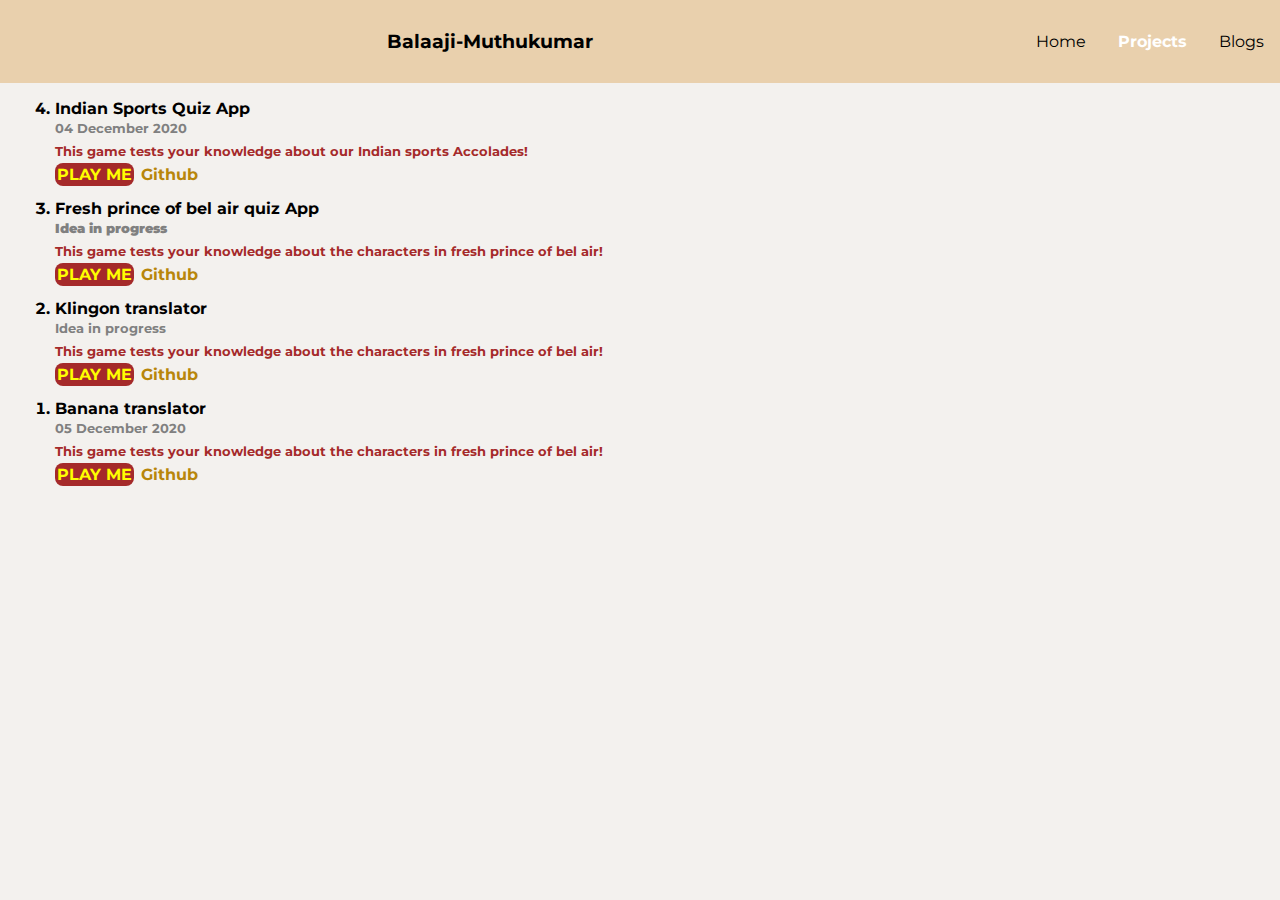
==== projects.html @ da5857f9 "Initial Commit" ====
<!DOCTYPE html>
<html lang="en">
<head>
    <meta charset="UTF-8">
    <meta name="viewport" content="width=device-width, initial-scale=1.0">
    <link rel="stylesheet" href="styles.css">
    <title>Document</title>
</head>
<body>
    <nav class="navigation">
        <h3 class="nav-heading">Balaaji-Muthukumar</h3>
        <ul class="nav-list-container">
            <li class="nav-list"><a href="index.html" class="nav-link">Home</a></li>
            <li class="nav-list"><a href="projects.html" class="link-active">Projects</a></li>
            <li class="nav-list"><a href="blogs.html" class="nav-link">Blogs</a></li>
        </ul>
    </nav>
    <section class="container-center-proj">
        <ol reversed>
            <li class="project-list">Indian Sports Quiz App
                <section class="section">
                    <small>04 December 2020</small>
                    <p>This game tests your knowledge about our Indian sports Accolades! </p>
                    <a href="https://repl.it/@BalajiMuthukuma/quiz-app?embed=1&output=1" class="link link-primary">PLAY ME</a>
                    <a href="https://github.com/balaajimuthukumar/quiz-app" class="link link-secondary">Github</a>
                </section>
            </li>
            <li class="project-list">Fresh prince of bel air quiz App
                <section class="section">
                    <small><b>Idea in progress</b></small>
                    <p>This game tests your knowledge about the characters in fresh prince of bel air! </p>
                    <a href="blank.html" class="link link-primary">PLAY ME</a>
                    <a href="blank.html" class="link link-secondary">Github</a>
                </section>
            </li>
            <li class="project-list">Klingon translator
                <section class="section">
                    <small>Idea in progress</small>
                    <p>This game tests your knowledge about the characters in fresh prince of bel air! </p>
                    <a href="blank.html" class="link link-primary">PLAY ME</a>
                    <a href="blank.html" class="link link-secondary">Github</a>
                </section>
            </li>
            <li class="project-list">Banana translator
                <section class="section">
                    <small>05 December 2020</small>
                    <p>This game tests your knowledge about the characters in fresh prince of bel air! </p>
                    <a href="https://balaaji-minion-translate.netlify.app/" class="link link-primary">PLAY ME</a>
                    <a href="https://github.com/balaajimuthukumar/Minion_Talk" class="link link-secondary">Github</a>
                </section>
            </li>
        </ol>
    </section>

</body>
</html>
---- styles.css ----
@import url('https://fonts.googleapis.com/css2?family=Montserrat&display=swap');
body{
    margin:0;
    padding:0;
    font-family: 'Montserrat', sans-serif;
    background: rgb(243, 241, 238);
}
.container-center{
    display: block;
    margin:auto;
    max-width: 340px;
}
.navigation{
    background-color: rgb(233, 208, 173);
    display:flex;
}
.nav-heading{
    margin:auto;
}
.nav-list-container{
    display:flex;
}
.nav-list{
    display:inline;
    margin: auto;
    padding:1rem;
}
.nav-link{
    text-decoration: none;
    color:black;
}
.link-active{
    text-decoration: none;
    color:white;
    font-weight: bold;
}
.balaaji-img{
    display: block;
    margin:auto;
}
.balaaji-intro{
    text-align: center;
}
.sec-tech{
    display: flex;
    padding: 2px;
    background-color:antiquewhite;
}
.sec-tech-content{
    margin: 0;
}
.sec-projects{
    display:flex;
    padding: 2px;
    background-color:antiquewhite;    
}
.sec-proj-content{
    margin: 0;
}
.link-primary{
    text-decoration: none;
    background-color: brown;
    color: yellow;
    border-radius: 0.5rem;
    padding: 2px;
}
.sec-blogs{
    display: flex;
    padding: 2px;
    background-color:antiquewhite;
}
.sec-proj-content{
    margin: 0;
}
.footer{
    background-color: rgb(236, 211, 177);
    display:flex;
    flex-flow: column;
}
.footer-content{
    text-align: center;
}
p{
    margin: 6px 0px;
    color: brown;
    font-weight: bold;
    font-size: small;
}
.link-secondary{
    text-decoration: none;
    color: darkgoldenrod;
    border-radius: 0.5rem;
    padding: 2px;
}
.project-list{
    margin:15px;
    font-weight: bold;
}
small{
    color:gray;
}
.project-para{
    margin: 6px 0px;
    color: brown;
    font-weight: bold;
    font-size: small;
}
.container-center-blog{
    display: block;
    margin:auto;
    max-width: 540px;
}
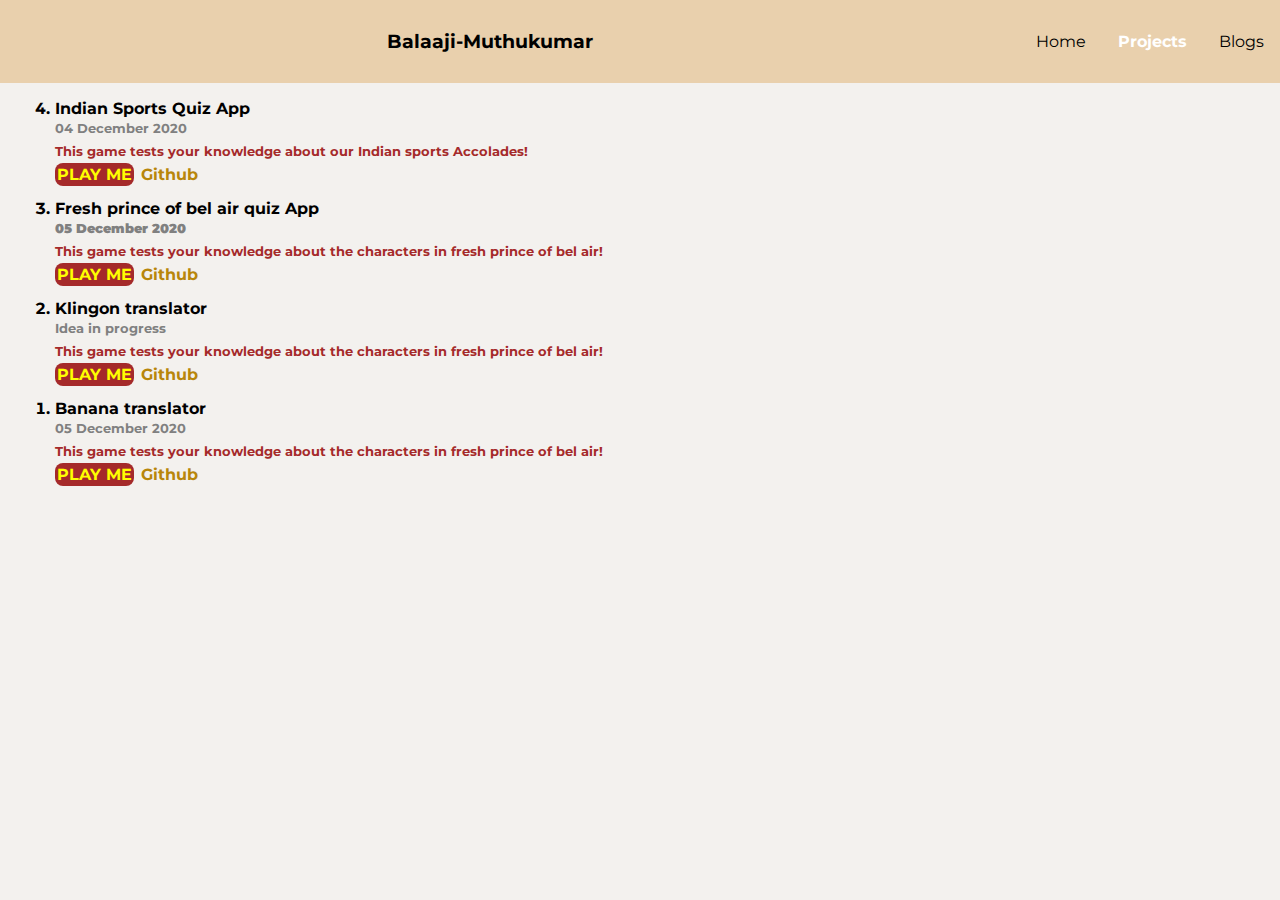
==== commit 07c7209b: "Refactor - Checked the links given  in the html" ====
--- a/projects.html
+++ b/projects.html
@@ -21,16 +21,16 @@
                 <section class="section">
                     <small>04 December 2020</small>
                     <p>This game tests your knowledge about our Indian sports Accolades! </p>
-                    <a href="https://repl.it/@BalajiMuthukuma/quiz-app?embed=1&output=1" class="link link-primary">PLAY ME</a>
-                    <a href="https://github.com/balaajimuthukumar/quiz-app" class="link link-secondary">Github</a>
+                    <a href="https://repl.it/@BalajiMuthukuma/quizApptutorialVertanay?embed=1&output=1" class="link link-primary">PLAY ME</a>
+                    <a href="https://github.com/balaajimuthukumar/quizApp_tutorialVer_tanay" class="link link-secondary">Github</a>
                 </section>
             </li>
             <li class="project-list">Fresh prince of bel air quiz App
                 <section class="section">
-                    <small><b>Idea in progress</b></small>
+                    <small><b>05 December 2020</b></small>
                     <p>This game tests your knowledge about the characters in fresh prince of bel air! </p>
-                    <a href="blank.html" class="link link-primary">PLAY ME</a>
-                    <a href="blank.html" class="link link-secondary">Github</a>
+                    <a href="https://repl.it/@BalajiMuthukuma/quiz-app?embed=1&output=1" class="link link-primary">PLAY ME</a>
+                    <a href="https://github.com/balaajimuthukumar/quiz-app" class="link link-secondary">Github</a>
                 </section>
             </li>
             <li class="project-list">Klingon translator
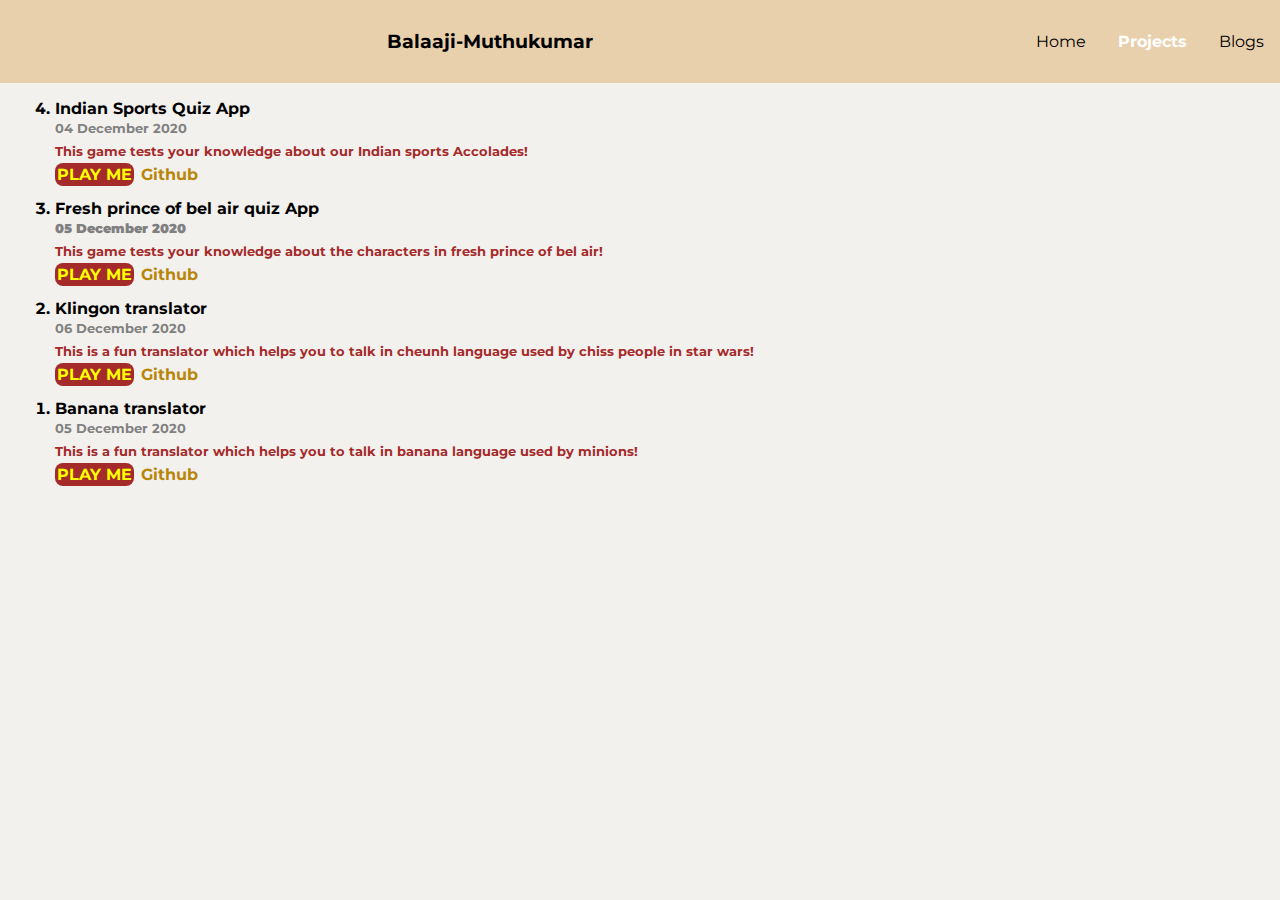
==== commit 91d96382: "Refactor-changed the text content in the code" ====
--- a/projects.html
+++ b/projects.html
@@ -35,8 +35,8 @@
             </li>
             <li class="project-list">Klingon translator
                 <section class="section">
-                    <small>Idea in progress</small>
-                    <p>This game tests your knowledge about the characters in fresh prince of bel air! </p>
+                    <small>06 December 2020</small>
+                    <p>This is a fun translator which helps you to talk in cheunh language used by chiss people in star wars! </p>
                     <a href="blank.html" class="link link-primary">PLAY ME</a>
                     <a href="blank.html" class="link link-secondary">Github</a>
                 </section>
@@ -44,7 +44,7 @@
             <li class="project-list">Banana translator
                 <section class="section">
                     <small>05 December 2020</small>
-                    <p>This game tests your knowledge about the characters in fresh prince of bel air! </p>
+                    <p>This is a fun translator which helps you to talk in banana language used by minions! </p>
                     <a href="https://balaaji-minion-translate.netlify.app/" class="link link-primary">PLAY ME</a>
                     <a href="https://github.com/balaajimuthukumar/Minion_Talk" class="link link-secondary">Github</a>
                 </section>
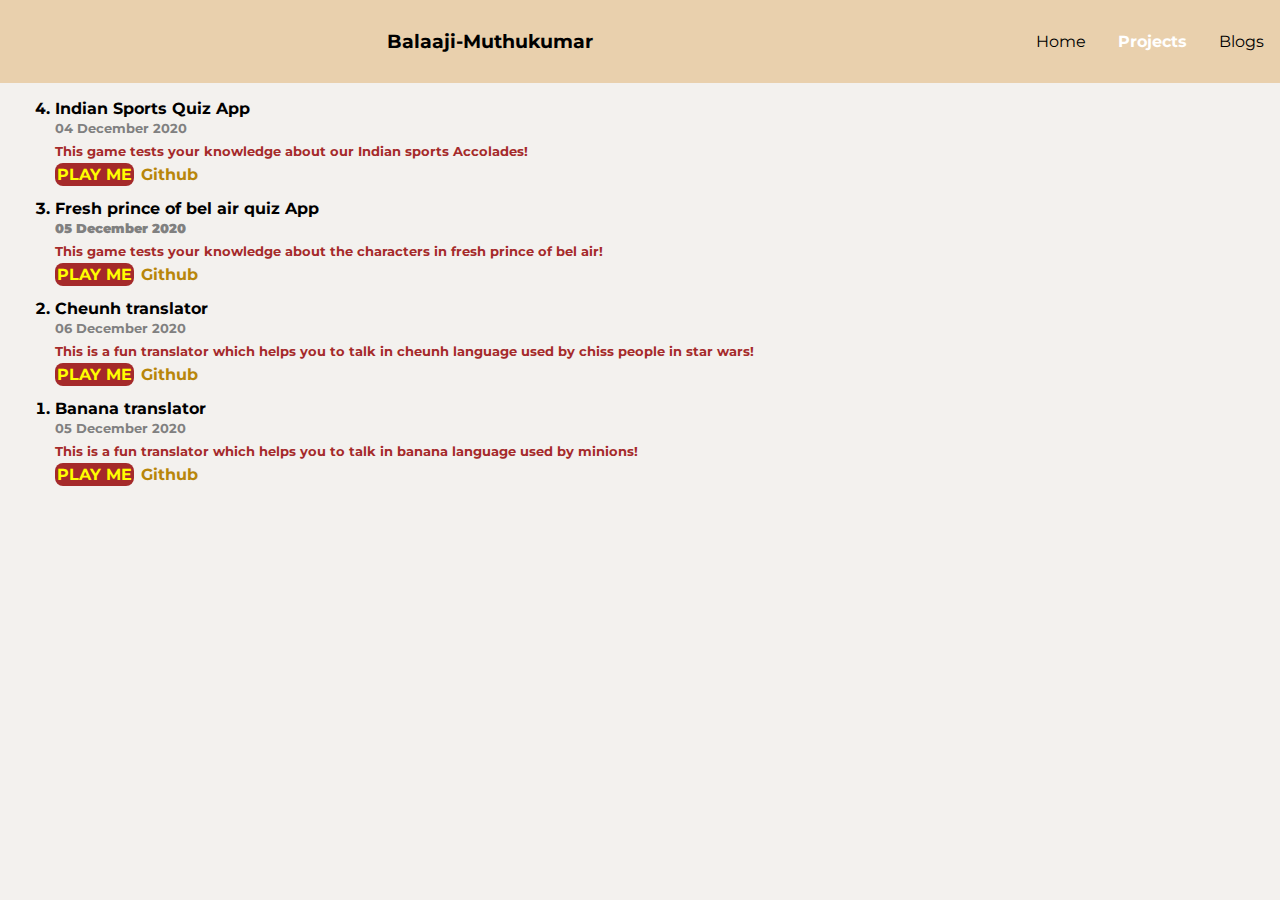
==== commit e5ed1b0a: "Refactor - changed the doc content in the code" ====
--- a/projects.html
+++ b/projects.html
@@ -33,7 +33,7 @@
                     <a href="https://github.com/balaajimuthukumar/quiz-app" class="link link-secondary">Github</a>
                 </section>
             </li>
-            <li class="project-list">Klingon translator
+            <li class="project-list">Cheunh translator
                 <section class="section">
                     <small>06 December 2020</small>
                     <p>This is a fun translator which helps you to talk in cheunh language used by chiss people in star wars! </p>
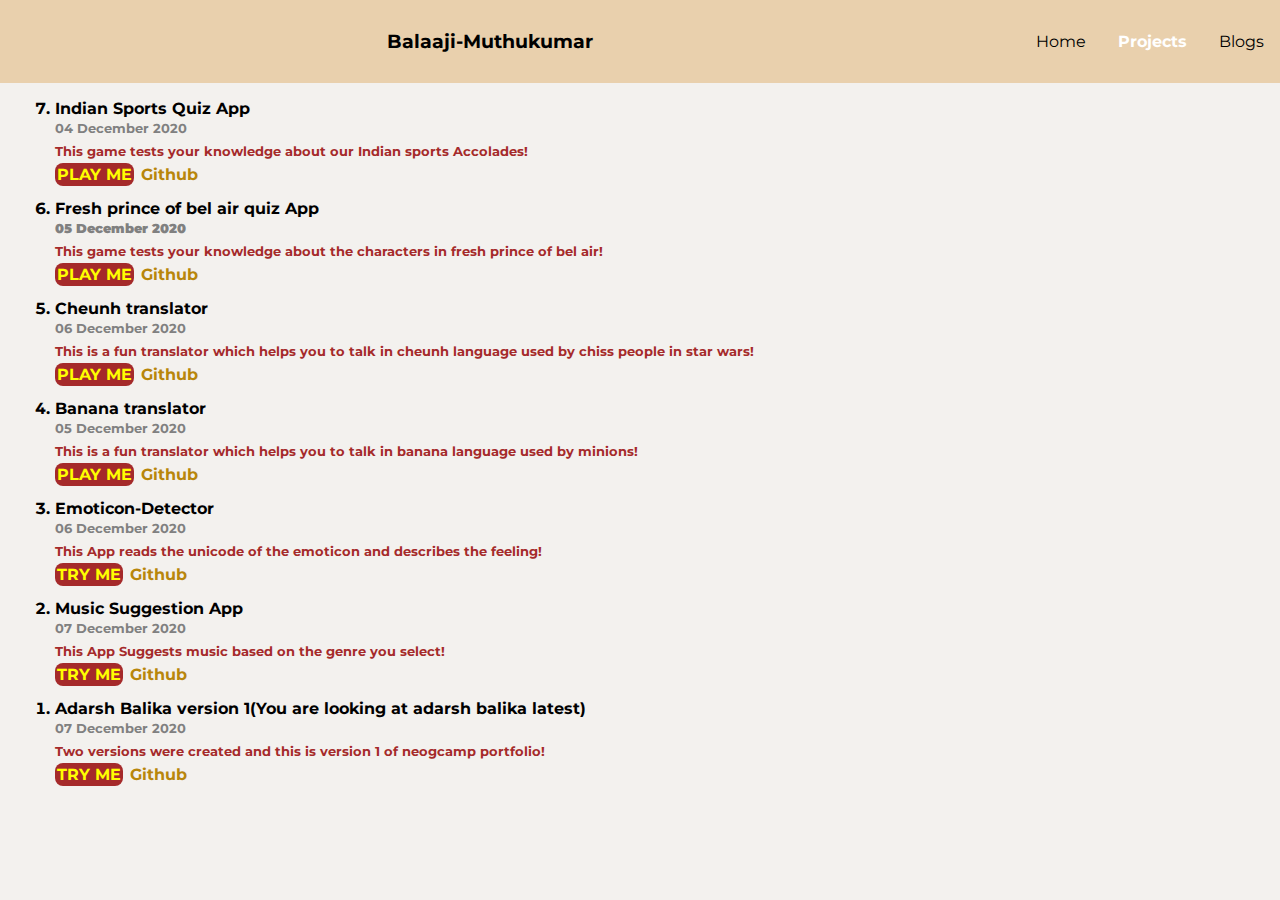
==== commit 654fa947: "Refactor-Changes made in the projects description section" ====
--- a/projects.html
+++ b/projects.html
@@ -37,8 +37,8 @@
                 <section class="section">
                     <small>06 December 2020</small>
                     <p>This is a fun translator which helps you to talk in cheunh language used by chiss people in star wars! </p>
-                    <a href="blank.html" class="link link-primary">PLAY ME</a>
-                    <a href="blank.html" class="link link-secondary">Github</a>
+                    <a href="https://balaaji-cheunh-translate.netlify.app/" class="link link-primary">PLAY ME</a>
+                    <a href="https://github.com/balaajimuthukumar/neogcamp_cheunh" class="link link-secondary">Github</a>
                 </section>
             </li>
             <li class="project-list">Banana translator
@@ -49,6 +49,30 @@
                     <a href="https://github.com/balaajimuthukumar/Minion_Talk" class="link link-secondary">Github</a>
                 </section>
             </li>
+            <li class="project-list">Emoticon-Detector
+                <section class="section">
+                    <small>06 December 2020</small>
+                    <p>This App reads the unicode of the emoticon and describes the feeling! </p>
+                    <a href="https://csb-u1vv3.netlify.app/" class="link link-primary">TRY ME</a>
+                    <a href="https://github.com/balaajimuthukumar/Emoticon-Detector" class="link link-secondary">Github</a>
+                </section>
+            </li>
+            <li class="project-list">Music Suggestion App
+                <section class="section">
+                    <small>07 December 2020</small>
+                    <p>This App Suggests music based on the genre you select! </p>
+                    <a href="https://csb-ywxdh.netlify.app/" class="link link-primary">TRY ME</a>
+                    <a href="https://github.com/balaajimuthukumar/MusicSuggestionApp" class="link link-secondary">Github</a>
+                </section>
+            </li> 
+            <li class="project-list">Adarsh Balika version 1(You are looking at adarsh balika latest)
+                <section class="section">
+                    <small>07 December 2020</small>
+                    <p>Two versions were created and this is version 1 of neogcamp portfolio! </p>
+                    <a href="https://balaaji-muthukumar11.netlify.app" class="link link-primary">TRY ME</a>
+                    <a href="https://github.com/balaajimuthukumar/neogcamp_portfolio" class="link link-secondary">Github</a>
+                </section>
+            </li>                     
         </ol>
     </section>
 
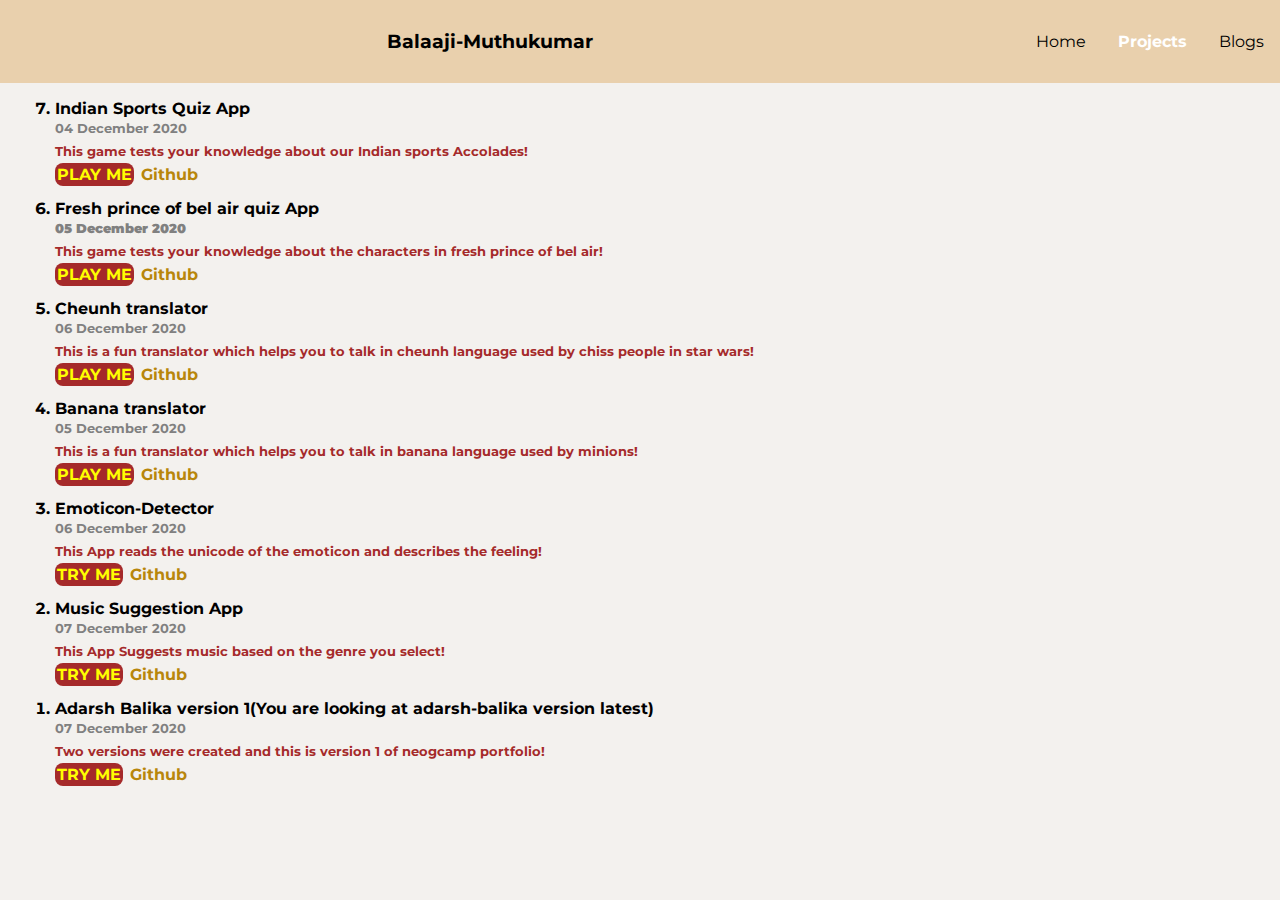
==== commit f92b9491: "Final commit before submission" ====
--- a/projects.html
+++ b/projects.html
@@ -65,7 +65,7 @@
                     <a href="https://github.com/balaajimuthukumar/MusicSuggestionApp" class="link link-secondary">Github</a>
                 </section>
             </li> 
-            <li class="project-list">Adarsh Balika version 1(You are looking at adarsh balika latest)
+            <li class="project-list">Adarsh Balika version 1(You are looking at adarsh-balika version latest)
                 <section class="section">
                     <small>07 December 2020</small>
                     <p>Two versions were created and this is version 1 of neogcamp portfolio! </p>
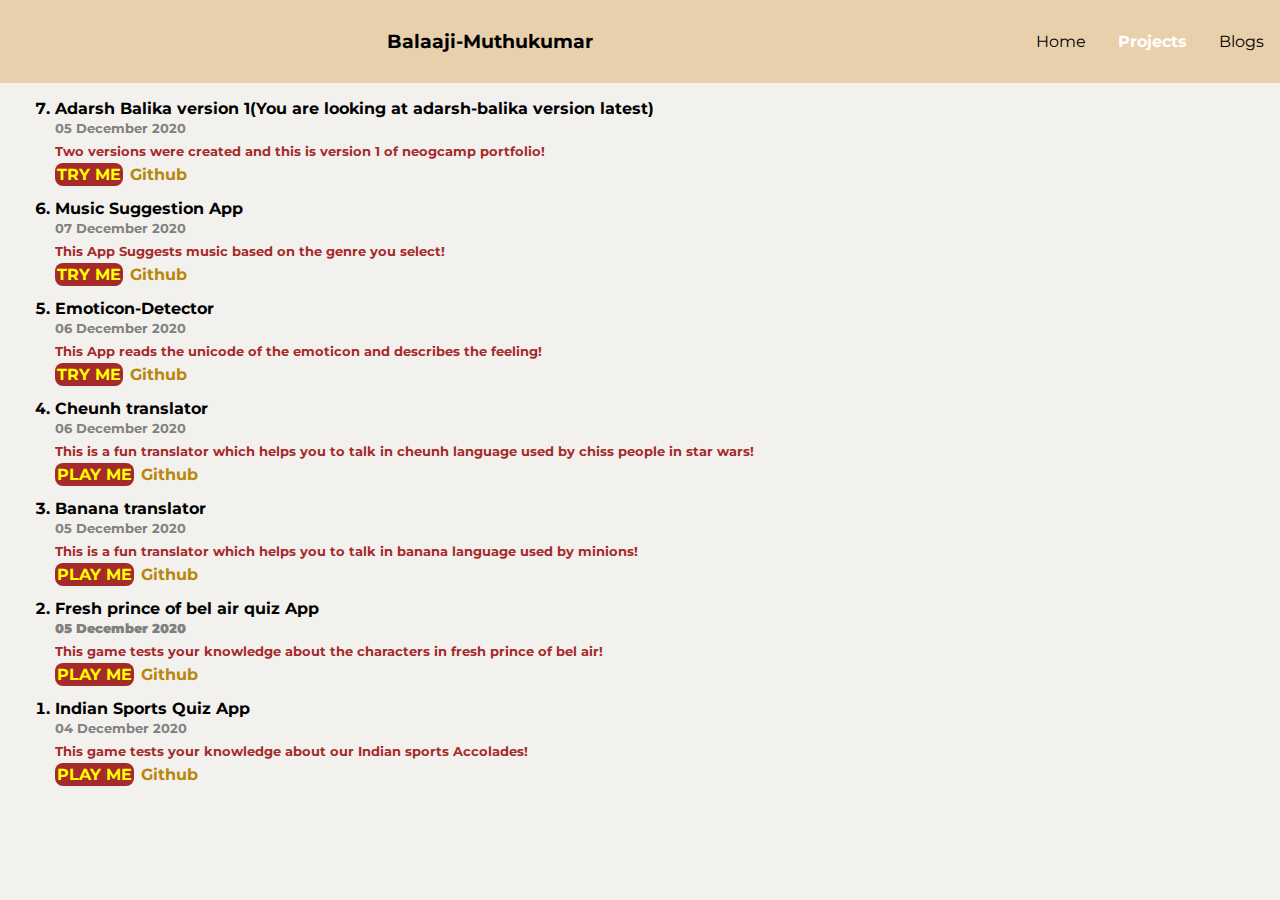
==== commit 06224972: "Refactor - Changed order for the list" ====
--- a/projects.html
+++ b/projects.html
@@ -17,14 +17,46 @@
     </nav>
     <section class="container-center-proj">
         <ol reversed>
-            <li class="project-list">Indian Sports Quiz App
+            <li class="project-list">Adarsh Balika version 1(You are looking at adarsh-balika version latest)
                 <section class="section">
-                    <small>04 December 2020</small>
-                    <p>This game tests your knowledge about our Indian sports Accolades! </p>
-                    <a href="https://repl.it/@BalajiMuthukuma/quizApptutorialVertanay?embed=1&output=1" class="link link-primary">PLAY ME</a>
-                    <a href="https://github.com/balaajimuthukumar/quizApp_tutorialVer_tanay" class="link link-secondary">Github</a>
+                    <small>05 December 2020</small>
+                    <p>Two versions were created and this is version 1 of neogcamp portfolio! </p>
+                    <a href="https://balaaji-muthukumar11.netlify.app" class="link link-primary">TRY ME</a>
+                    <a href="https://github.com/balaajimuthukumar/neogcamp_portfolio" class="link link-secondary">Github</a>
                 </section>
-            </li>
+            </li>       
+            <li class="project-list">Music Suggestion App
+                <section class="section">
+                    <small>07 December 2020</small>
+                    <p>This App Suggests music based on the genre you select! </p>
+                    <a href="https://csb-ywxdh.netlify.app/" class="link link-primary">TRY ME</a>
+                    <a href="https://github.com/balaajimuthukumar/MusicSuggestionApp" class="link link-secondary">Github</a>
+                </section>
+            </li>       
+            <li class="project-list">Emoticon-Detector
+                <section class="section">
+                    <small>06 December 2020</small>
+                    <p>This App reads the unicode of the emoticon and describes the feeling! </p>
+                    <a href="https://csb-u1vv3.netlify.app/" class="link link-primary">TRY ME</a>
+                    <a href="https://github.com/balaajimuthukumar/Emoticon-Detector" class="link link-secondary">Github</a>
+                </section>
+            </li>     
+            <li class="project-list">Cheunh translator
+                <section class="section">
+                    <small>06 December 2020</small>
+                    <p>This is a fun translator which helps you to talk in cheunh language used by chiss people in star wars! </p>
+                    <a href="https://balaaji-cheunh-translate.netlify.app/" class="link link-primary">PLAY ME</a>
+                    <a href="https://github.com/balaajimuthukumar/neogcamp_cheunh" class="link link-secondary">Github</a>
+                </section>
+            </li>               
+            <li class="project-list">Banana translator
+                <section class="section">
+                    <small>05 December 2020</small>
+                    <p>This is a fun translator which helps you to talk in banana language used by minions! </p>
+                    <a href="https://balaaji-minion-translate.netlify.app/" class="link link-primary">PLAY ME</a>
+                    <a href="https://github.com/balaajimuthukumar/Minion_Talk" class="link link-secondary">Github</a>
+                </section>
+            </li>                            
             <li class="project-list">Fresh prince of bel air quiz App
                 <section class="section">
                     <small><b>05 December 2020</b></small>
@@ -33,46 +65,14 @@
                     <a href="https://github.com/balaajimuthukumar/quiz-app" class="link link-secondary">Github</a>
                 </section>
             </li>
-            <li class="project-list">Cheunh translator
+            <li class="project-list">Indian Sports Quiz App
                 <section class="section">
-                    <small>06 December 2020</small>
-                    <p>This is a fun translator which helps you to talk in cheunh language used by chiss people in star wars! </p>
-                    <a href="https://balaaji-cheunh-translate.netlify.app/" class="link link-primary">PLAY ME</a>
-                    <a href="https://github.com/balaajimuthukumar/neogcamp_cheunh" class="link link-secondary">Github</a>
+                    <small>04 December 2020</small>
+                    <p>This game tests your knowledge about our Indian sports Accolades! </p>
+                    <a href="https://repl.it/@BalajiMuthukuma/quizApptutorialVertanay?embed=1&output=1" class="link link-primary">PLAY ME</a>
+                    <a href="https://github.com/balaajimuthukumar/quizApp_tutorialVer_tanay" class="link link-secondary">Github</a>
                 </section>
-            </li>
-            <li class="project-list">Banana translator
-                <section class="section">
-                    <small>05 December 2020</small>
-                    <p>This is a fun translator which helps you to talk in banana language used by minions! </p>
-                    <a href="https://balaaji-minion-translate.netlify.app/" class="link link-primary">PLAY ME</a>
-                    <a href="https://github.com/balaajimuthukumar/Minion_Talk" class="link link-secondary">Github</a>
-                </section>
-            </li>
-            <li class="project-list">Emoticon-Detector
-                <section class="section">
-                    <small>06 December 2020</small>
-                    <p>This App reads the unicode of the emoticon and describes the feeling! </p>
-                    <a href="https://csb-u1vv3.netlify.app/" class="link link-primary">TRY ME</a>
-                    <a href="https://github.com/balaajimuthukumar/Emoticon-Detector" class="link link-secondary">Github</a>
-                </section>
-            </li>
-            <li class="project-list">Music Suggestion App
-                <section class="section">
-                    <small>07 December 2020</small>
-                    <p>This App Suggests music based on the genre you select! </p>
-                    <a href="https://csb-ywxdh.netlify.app/" class="link link-primary">TRY ME</a>
-                    <a href="https://github.com/balaajimuthukumar/MusicSuggestionApp" class="link link-secondary">Github</a>
-                </section>
-            </li> 
-            <li class="project-list">Adarsh Balika version 1(You are looking at adarsh-balika version latest)
-                <section class="section">
-                    <small>07 December 2020</small>
-                    <p>Two versions were created and this is version 1 of neogcamp portfolio! </p>
-                    <a href="https://balaaji-muthukumar11.netlify.app" class="link link-primary">TRY ME</a>
-                    <a href="https://github.com/balaajimuthukumar/neogcamp_portfolio" class="link link-secondary">Github</a>
-                </section>
-            </li>                     
+            </li>  
         </ol>
     </section>
 
